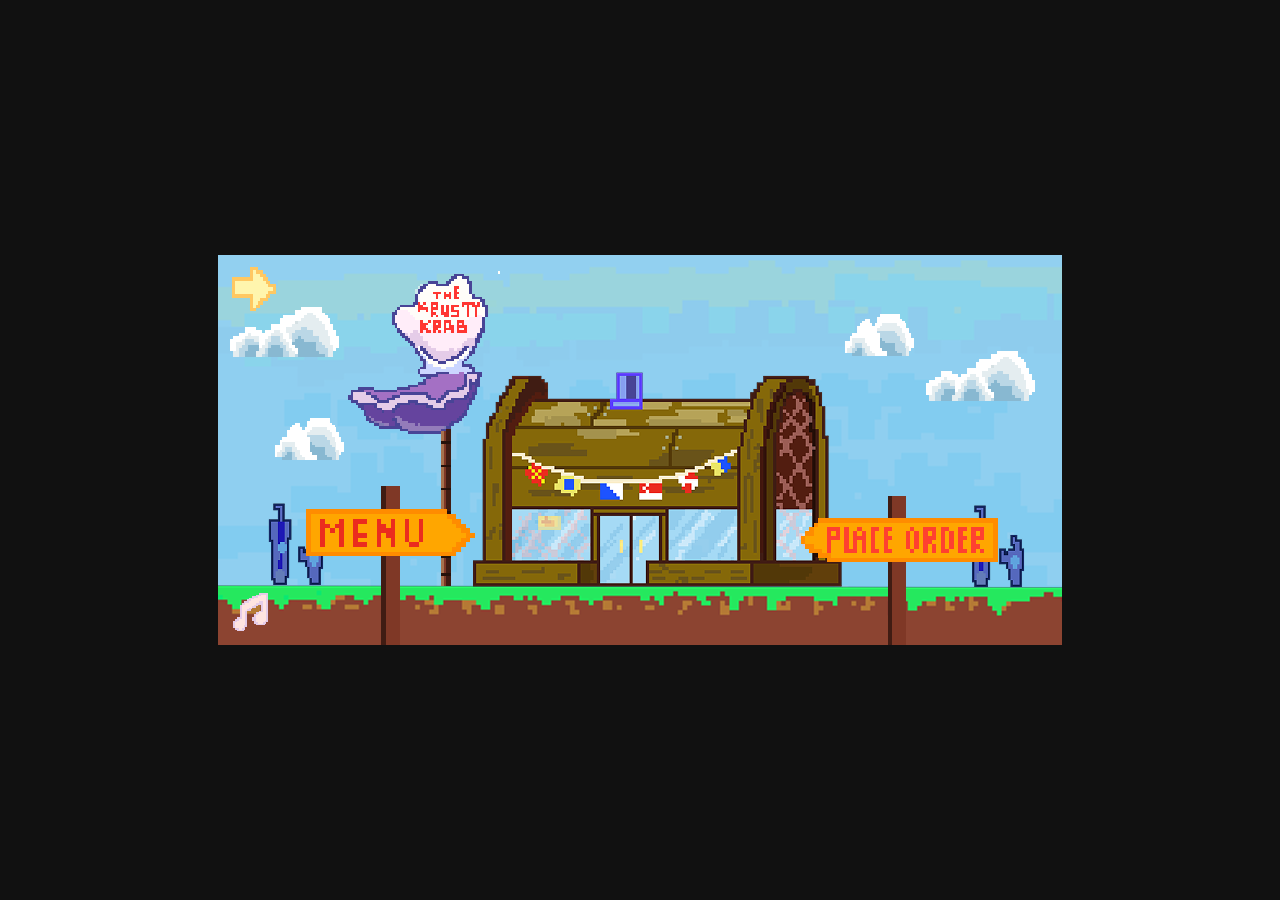
==== resto.html @ 87610225 "Initial commit" ====
<!doctype html>
<html lang="en">
  <head>
    <meta charset="UTF-8" />
<meta name="viewport" content="width=device-width, initial-scale=1, viewport-fit=cover">
    <title>Gaby Adventure</title>

    <!-- IMPORTANT: link your CSS here -->
    <link rel="stylesheet" href="./styles.css" />
  </head>

  <body>
    <div class="stage">
      <div class="game">
        <!-- Background -->
        <img class="bg" id="bgImg" src="./bg.png" alt="" />


        <!-- Non-interactive overlays -->
    
        <img class="obj resto nohit" src="./resto.png" alt="" />
        <img class="obj sign nohit" src="./sign.png" alt="" />

        <img class="obj cloud cloud1 nohit" src="./cloud1.png" />
        <img class="obj cloud cloud2 nohit" src="./cloud2.png" />
        <img class="obj cloud cloud3 nohit" src="./cloud3.png" />
        <img class="obj cloud cloud4 nohit" src="./cloud4.png" />

        <!-- Bubbles (spawn from pipe) -->
        <img class="obj bubble bubble2pc nohit" src="./bubble2pc.png" alt="" />
        <img class="obj bubble bubble3pc nohit" src="./bubble3pc.png" alt="" />
        <a href="index.html" class="obj back-arrow hit" aria-label="Back to home">
  <img src="./arrow_btn.png" alt="Back">
</a>

        <!-- Interactive overlays -->
        <a href="cookbook.html" class="obj menu hit" aria-label="Open cookbook">
          <img src="./menu.png" alt="Menu" />
        </a>


        <button class="obj place_order hit" id="orderBtn" type="button" aria-label="Place order">
          <img src="./place_order.png" alt="Place order" />
        </button>

        <!-- Music toggle button -->
        <button class="music-btn hit" id="musicBtn" aria-label="Toggle music">
        <img src="./music_icon.png" alt="Music" />
        </button>

        <audio id="bgm" src="./spongebob1.mp3" loop></audio>

      </div>
    </div>

    <!-- JS goes at the bottom of body -->
    <script>
    const musicBtn = document.getElementById("musicBtn");
    const bgm = document.getElementById("bgm");

    const tracks = [
        "./spongebob1.mp3",
        "./spongebob2.mp3"
    ];

    // 🎲 Pick a song ONCE per page refresh
    const chosenTrack = tracks[Math.floor(Math.random() * tracks.length)];
    bgm.src = chosenTrack;
    bgm.volume = 0.6;
    bgm.loop = true;

    let isPlaying = false;

    musicBtn.addEventListener("click", () => {
        if (!isPlaying) {
        bgm.play();
        } else {
        bgm.pause();
        }
        isPlaying = !isPlaying;
    });
    </script>

    <script>
    function getDublinHour() {
        const parts = new Intl.DateTimeFormat("en-GB", {
        timeZone: "Europe/Dublin",
        hour: "2-digit",
        hour12: false
        }).formatToParts(new Date());

        const hourStr = parts.find(p => p.type === "hour")?.value ?? "0";
        return parseInt(hourStr, 10);
    }

    function pickBgForDublin(hour) {
        // Simple time bands (adjust if you want)
        // Night: 20–5, Day: 6–16, Sunset: 17–19
        if (hour >= 20 || hour <= 5) return "./bg3.png";  // night
        if (hour >=16 && hour <= 19) return "./bg2.png"; // sunset
        return "./bg.png";                                 // day
    }

    function applyDublinBackground() {
    const hour = getDublinHour();
    const bgSrc = pickBgForDublin(hour);

    const bgImg = document.getElementById("bgImg");
    if (bgImg) bgImg.src = bgSrc;

    const clouds = document.querySelectorAll(".cloud");

    // Show clouds ONLY during day
    if (bgSrc === "./bg.png") {
    clouds.forEach(c => c.classList.remove("hidden"));
    } else {
    clouds.forEach(c => c.classList.add("hidden"));
    }

    }


    // Set once on load
    applyDublinBackground();

    // Optional: re-check every 5 minutes in case time band changes while page is open
    setInterval(applyDublinBackground, 5 * 60 * 1000);
    </script>




  </body>
</html>
---- styles.css ----
/* Reset */
html, body {
  height: 100%;
  overflow: hidden;
}


body {
  margin: 0;
  background: #111;
}

/* NEW: use your resized PNG figma coords */
.hearts-btn { left: 278px; top: 51px; width: 288px; height: 144px; z-index: 20; }
.resto-btn  { left: 313px; top: 207px; width: 232px; height: 77px;  z-index: 10; }

.hearts-btn img,
.resto-btn img {
  width: 100%;
  height: 100%;
  display: block;
  image-rendering: pixelated;
}

/* Back arrow on cookbook page */
.game.cookbook .back-arrow{
  left: 12px;
  top: 12px;
  width: 48px;   /* adjust if you want bigger/smaller */
  height: 48px;
  z-index: 999;
}

.game.cookbook .back-arrow img{
  width: 100%;
  height: 100%;
  display: block;
  image-rendering: pixelated;
}

/* Back arrow (shared) */
.back-arrow{
  position: absolute;
  left: 12px;
  top: 12px;
  width: 48px;
  height: 48px;
  z-index: 999;
}

.back-arrow img{
  width: 100%;
  height: 100%;
  display: block;
  image-rendering: pixelated;
}

/* Optional interaction */
.back-arrow:active{
  transform: scale(0.95);
}


.bg {
  z-index: 0;
}

.cloud1, .cloud2, .cloud3, .cloud4 {
  z-index: 1;
}

.resto, .sign {
  z-index: 3;   /* ABOVE clouds */
}

.menu, .place_order {
  z-index: 5;   /* ALWAYS on top */
}

.bubble {
  z-index: 2;   /* between clouds & house (optional) */
}






.game {
  position: relative;
  isolation: isolate;
  overflow: visible; /* IMPORTANT: keeps z-index layering inside .game predictable */
}

.hearts-btn { 
  z-index: 20 !important; 
}

.resto-btn  { 
  z-index: 10 !important; 
}


/* Default button style (keep only ONE .hit block) */
.hit {
  background: transparent;
  border: none;
  cursor: pointer;
  display: inline-block;   /* important */
}

.hit img {
  display: block;
  width: 100%;
  height: 100%;
  image-rendering: pixelated;
}




/* Every overlay must be absolute */
.obj {
  position: absolute;
  padding: 0;
  margin: 0;
}

/* Non-interactive */
.nohit {
  pointer-events: none;
  display: block;
  image-rendering: pixelated;
}

/* ---- RESTO page (landscape) ---- */
/* This applies when .game does NOT have class "hearts" */
.game:not(.hearts) {
  width: 844px;
  height: 390px;
  background: white;
}

/* Background image sizing ONLY for resto page */
.game:not(.hearts) .bg {
  position: absolute;
  left: 0;
  top: 0;
  width: 844px;
  height: 390px;
  display: block;
  z-index: 0;
  image-rendering: pixelated;
}

/* ---- HEARTS page (portrait) ---- */
.game.hearts {
  width: 390px;
  height: 844px;
  background: #f7eddc; /* fallback cream */
}

/* IMPORTANT: hearts backgrounds should NOT inherit 844x390 */
.game.hearts .bg {
  position: absolute;
  display: block;
  image-rendering: pixelated;
}

/* Your hearts layers */
.hearts-bg {
  left: -27px;
  top: -4px;
  width: 464px;
  height: 848px;
  z-index: 0;
}

.hearts-bg2 {
  left: -345px;
  top: 504px;
  width: 464px;
  height: 848px;
  z-index: 1;
}

/* Scroll area */
.scroll{
  position:absolute;
  left:-9px;
  top:128px;
  width:399px;
  height:649px;
  z-index:50;
}

/* Full scroll image */
.scroll-bg{
  position:absolute;
  inset:0;
  width:100%;
  height:100%;
  z-index:1;
  pointer-events:none;
  image-rendering:pixelated;
}

/* Text window — placed INSIDE the parchment */
.scroll-viewport{
  position:absolute;
  z-index:2;

  /* 🔥 THIS is the important part */
  left: 100px;      /* was 60px */
  top: 86px;       /* small tweak */
  width: 230px;    /* was 280px */
  height: 430px;   /* slightly smaller */

  overflow-y:auto;
  overflow-x:hidden;
  -webkit-overflow-scrolling:touch;

  /* optional: visual debug */
  /* background: rgba(255,0,0,0.05); */
}

.scroll-viewport::-webkit-scrollbar{ display:none; }

/* Text */
.letter-content p{
  margin:0 0 14px;
  font-size:14px;
  line-height:1.7;
  color:#5a3a2e;
  font-family:system-ui, -apple-system, Segoe UI, Arial;
    text-align: left;
  hyphens: auto;
}
.letter-content img.memory,
.letter-content video.memory{
  width: 100%;
  height: auto;
  display: block;
  margin: 14px 0 0;
  border-radius: 10px; /* optional */
}

/* Optional: video a bit more “card-like” */
.letter-content video.memory{
  background: #000;
}

.music-btn{
  position: absolute;
  left: 12px;
  bottom: 12px;

  width: 40px;
  height: 40px;

  background: transparent;
  border: none;
  padding: 0;
  cursor: pointer;

  z-index: 999;
}

.music-btn img{
  width: 100%;
  height: 100%;
  image-rendering: pixelated;
}

.arrow-btn{
  left: 328px;
  top: 777px;
  width: 62px;
  height: 46px;
  z-index: 999;
}

.arrow-btn img{
  width: 100%;
  height: 100%;
  display: block;
  image-rendering: pixelated;
}

/* Pipe spawn point: use YOUR figma X/Y as the base */
.bubble {
  left: 385px;   /* start near your bubble2pc X */
  top: 75px;     /* pick the pipe mouth Y (adjust if needed) */
  opacity: 0;
  transform: translateY(0) scale(1);
  animation: bubbleUp 1.8s linear infinite;
}

/* Alternate the two bubble sprites */
.bubble2pc {
  width: 49px;
  height: 49px;
  animation-delay: 0s;
}

.bubble3pc {
  width: 39px;
  height: 39px;
  animation-delay: 0.9s; /* half cycle so they take turns */
}

/* Bubble motion: rise up, drift slightly, fade out */
@keyframes bubbleUp {
  0% {
    opacity: 0;
    transform: translate(0, 12px) scale(0.9);
  }
  10% {
    opacity: 1;
  }
  60% {
    opacity: 0.95;
  }
  100% {
    opacity: 0;
    transform: translate(18px, -110px) scale(1.15);
  }
}

.cloud1, .cloud2, .cloud3, .cloud4 {
  animation: driftRight linear infinite;
  will-change: transform, opacity;
}



.cloud1 { animation-duration: 14s; animation-delay: -5s; }
.cloud2 { animation-duration: 11s; animation-delay: -7s; }
.cloud3 { animation-duration: 13s; animation-delay: -9s; }
.cloud4 { animation-duration: 20s; animation-delay: -11s; }


/* Move right and wrap back left */
@keyframes driftRight {
  0%   { transform: translateX(-400px); opacity: 0; }
  8%   { opacity: 1; }
  92%  { opacity: 1; }
  100% { transform: translateX(1200px); opacity: 0; }
}

.cloud {
  transition: opacity 1.2s ease;
}
.cloud.hidden { display: none; }



.ui {
  position: absolute;
  z-index: 999;           /* always above everything */
  pointer-events: auto;
  image-rendering: pixelated;
}


/* ---- COOKBOOK page (same as resto size) ---- */
.game.cookbook{
  width: 844px;
  height: 390px;
  background: white;
  position: relative;
  overflow: visible;
}

.game.cookbook .cookbook-bg{
  position: absolute;
  left: 0px;     /* you said X0 */
  top: -5px;     /* you said Y-5 */
  width: 861px;  /* you said W861 */
  height: 395px; /* you said H395 */
  image-rendering: pixelated;
  z-index: 0;
}

/* All recipe buttons */
.game.cookbook .recipe-btn{
  position: absolute;
  z-index: 10;
  display: block;
}

.game.cookbook .recipe-btn img{
  width: 100%;
  height: 100%;
  display: block;
  image-rendering: pixelated;
}


/* --- Positions from your Figma screenshots --- */
/* EASY column */
.bibimbap{ left: 2px;   top: 186px; width: 154px; height: 28px; }
.creamymushroom { left: 4px;   top: 227px; width: 152px; height: 32px; }
.creamykale{ left: 21px; top: 269px; width: 135px; height: 34px; }
.misosoup{ left: 40px; top: 312px; width: 116px; height: 35px; }
.tomatoegg{ left: 44px; top: 136px; width: 112px; height: 41px; } /* you labeled miso as 7th but screenshot shows this position */

/* MED column */
.eggdrop{ left: 173px; top: 136px; width: 137px; height: 41px; }
.kimchifriedrice{ left: 173px; top: 186px; width: 137px; height: 41px; }
.mapotofu{ left: 350px; top: 136px; width: 143px; height: 43px; }
/* MED column – remaining recipes */
.beefonion{
  left: 350px;
  top: 191px;
  width: 145px;
  height: 43px;
}

.japcurry{
  left: 350px;
  top: 243px;
  width: 143px;
  height: 43px;
}

/* ---- HOW TO COOK pages ---- */
.game.howto{
  width: 844px;
  height: 390px;
  background: #fff;
  position: relative;
  overflow: visible;
}

/* the template image */
.howtocook-bg{
  position: absolute;
  left: 29px;
  top: -5px;
  width: 766px;
  height: 408px;
  image-rendering: pixelated;
  z-index: 0;
  pointer-events: none;
}

/* content sits on top */
.howto-content{
  position: absolute;
  left: 29px;
  top: -5px;
  width: 766px;
  height: 408px;
  z-index: 2;
  box-sizing: border-box;
  font-family: system-ui, -apple-system, Segoe UI, Arial;
  color: #6b4b3b;
}

/* two columns inside the template */
.howto-grid{
  position: absolute;
  left: 0;
  top: 0;
  width: 766px;
  display: grid;
  grid-template-columns: 1fr 1fr;
  column-gap: 28px;

  padding: 70px 40px 30px;
  box-sizing: border-box;
}


/* Scroll only inside the recipe body area */
.ingredients,
.instructions{
  margin-top: 12px;
  height: 270px;          /* 👈 controls the scroll window height */
  overflow-y: auto;
  overflow-x: hidden;
  -webkit-overflow-scrolling: touch;
}

.ingredients{
  margin-left: 14px;
  padding-right: 6px;
}

.instructions{
  margin-left: 25px;
  padding-right: 6px;
}

.instructions ol{
  list-style-position: outside;
  counter-reset: list-item;
}

.instructions ol.steps{
  list-style: none;        /* turn off default numbering */
  padding-left: 0;
  margin: 0;
  counter-reset: step;
}

.instructions ol.steps > li{
  counter-increment: step;
  display: block;
  margin: 0 0 10px;
  line-height: 1.5;
  font-size: 14px;
}

/* the number */
.instructions ol.steps > li::before{
  content: counter(step) ". ";
  font-variant-numeric: tabular-nums;
}

.ingredients::-webkit-scrollbar,
.instructions::-webkit-scrollbar { display: none; }
.ingredients, .instructions { scrollbar-width: none; }

/* checkbox rows */
.ing-item{
  display: flex;
  align-items: flex-start;
  gap: 10px;
  margin: 0 0 10px;
  font-size: 14px;
  line-height: 1.4;
}

.ing-item input{
  margin-top: 2px;
  transform: scale(1.1);
}

/* numbered list */
.instructions ol{
  margin: 0;
  padding-left: 18px;
}

.instructions li{
  margin: 0 0 10px;
  font-size: 14px;
  line-height: 1.5;
}

/* optional back button */
.back-btn{
  position: absolute;
  left: 12px;
  top: 12px;
  width: 48px;
  height: 48px;
  z-index: 999;
}
.back-btn img{
  width: 100%;
  height: 100%;
  display: block;
  image-rendering: pixelated;
}

/* ===============================
   AUTO-SCALE GAME TO FIT SCREEN
   =============================== */
/* ===============================
   AUTO-SCALE GAME TO FIT SCREEN
   (SAFE, CROSS-BROWSER)
   =============================== */

html, body {
  height: 100%;
  margin: 0;
}

body{
  background:#111;
  overflow:hidden;
}

/* ===============================
   AUTO-SCALE GAME TO FIT SCREEN
   (SAFE, CROSS-BROWSER)
   =============================== */

html, body {
  height: 100%;
  margin: 0;
}

body{
  background:#111;
  overflow:hidden;
}

.stage{
  width:100vw;
  height:100vh;     /* fallback */
  height:100dvh;    /* mobile-safe */
  display:flex;
  align-items:center;
  justify-content:center;
  overflow:hidden;
}

/* default = landscape pages */
.game{
  --w: 850px;
  --h: 390px;

  width: var(--w);
  height: var(--h);

  /* compute scale safely */
  --s: min(1, calc(100vw / var(--w)), calc(100dvh / var(--h)));

  transform: scale(var(--s));
  transform-origin: center;
}

/* portrait hearts page */
.game.hearts{
  --w: 390px;
  --h: 844px;
}



/* Optional arrow placement (use your earlier arrow coords if you want) */
.game.cookbook .arrow-btn{
  left: 328px;
  top: 777px;
  width: 62px;
  height: 46px;
  z-index: 999;
}
.game.cookbook .arrow-btn img{
  width: 100%;
  height: 100%;
  display: block;
  image-rendering: pixelated;
}



/* ---- Your Figma placements ---- */
.place_order { left: 565px; top: 215px; width: 219px; height: 219px; }

.cloud4 { left: 696px; top: 66px;  width: 148px; height: 148px; }
.cloud1 { left: 0px;   top: 22px;  width: 148px; height: 148px; }
.cloud3 { left: 595px; top: 34px;  width: 123px; height: 123px; }
.cloud2 { left: 25px;  top: 138px; width: 123px; height: 123px; }
.resto  {left: 255px; top: 20px; width: 375px; height: 372px;}
.sign   {left: 45px; top: 16px; width: 240px; height: 315px;}
.menu   { left: 51px;  top: 203px; width: 234px; height: 234px; }
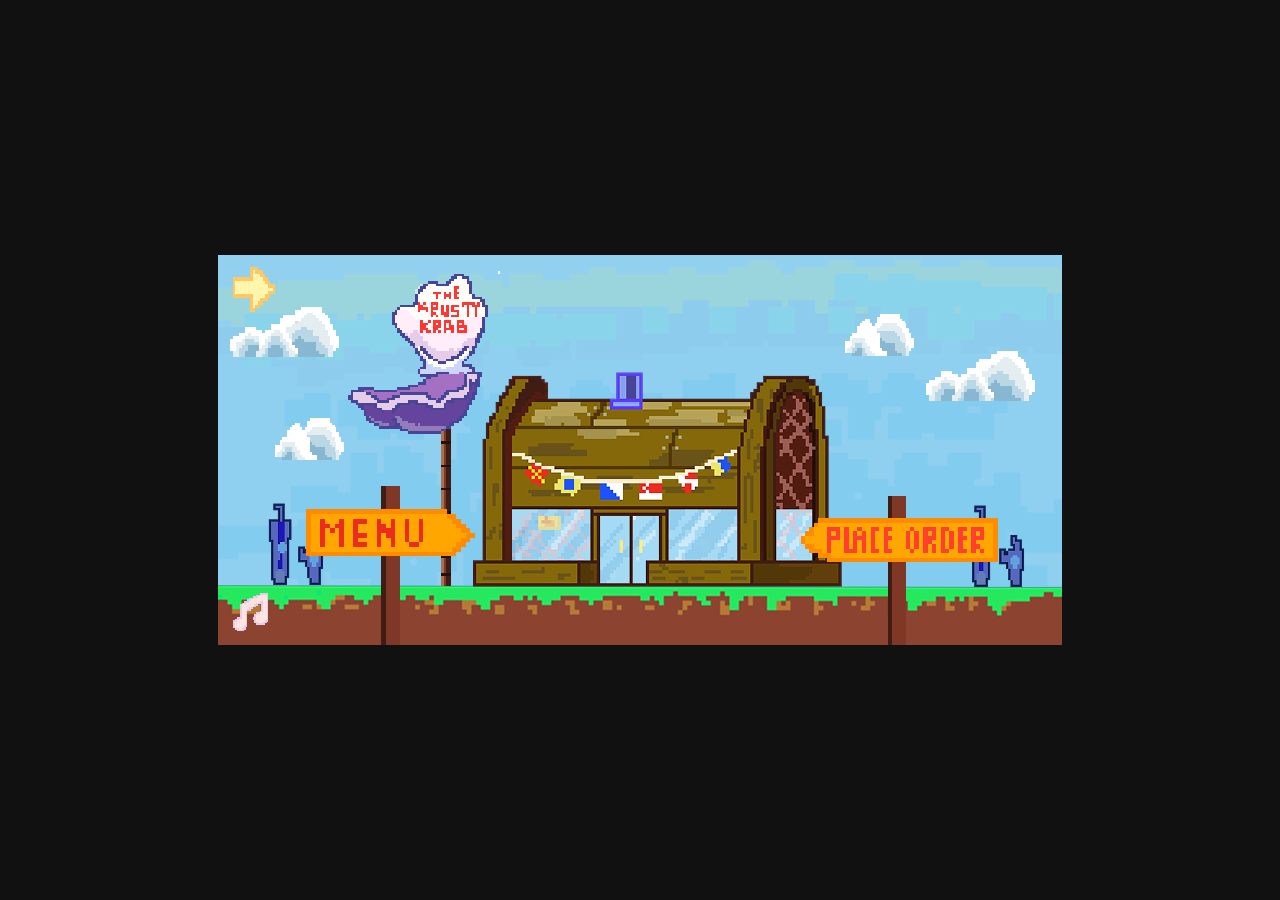
==== commit bfff5e2c: "Fix mobile clipping / layout" ====
--- a/resto.html
+++ b/resto.html
@@ -11,47 +11,46 @@
 
   <body>
     <div class="stage">
-      <div class="game">
-        <!-- Background -->
-        <img class="bg" id="bgImg" src="./bg.png" alt="" />
+ <div class="game resto-page">
 
+  <!-- Background -->
+  <img class="bg" id="bgImg" src="./bg.png" alt="" />
 
-        <!-- Non-interactive overlays -->
-    
-        <img class="obj resto nohit" src="./resto.png" alt="" />
-        <img class="obj sign nohit" src="./sign.png" alt="" />
+  <!-- Stuff that should stay clipped to the 844×390 frame -->
+  <img class="obj resto nohit" src="./resto.png" alt="" />
+  <img class="obj sign nohit" src="./sign.png" alt="" />
 
-        <img class="obj cloud cloud1 nohit" src="./cloud1.png" />
-        <img class="obj cloud cloud2 nohit" src="./cloud2.png" />
-        <img class="obj cloud cloud3 nohit" src="./cloud3.png" />
-        <img class="obj cloud cloud4 nohit" src="./cloud4.png" />
+  <img class="obj cloud cloud1 nohit" src="./cloud1.png" />
+  <img class="obj cloud cloud2 nohit" src="./cloud2.png" />
+  <img class="obj cloud cloud3 nohit" src="./cloud3.png" />
+  <img class="obj cloud cloud4 nohit" src="./cloud4.png" />
 
-        <!-- Bubbles (spawn from pipe) -->
-        <img class="obj bubble bubble2pc nohit" src="./bubble2pc.png" alt="" />
-        <img class="obj bubble bubble3pc nohit" src="./bubble3pc.png" alt="" />
-        <a href="index.html" class="obj back-arrow hit" aria-label="Back to home">
-  <img src="./arrow_btn.png" alt="Back">
-</a>
+  <img class="obj bubble bubble2pc nohit" src="./bubble2pc.png" alt="" />
+  <img class="obj bubble bubble3pc nohit" src="./bubble3pc.png" alt="" />
 
-        <!-- Interactive overlays -->
-        <a href="cookbook.html" class="obj menu hit" aria-label="Open cookbook">
-          <img src="./menu.png" alt="Menu" />
-        </a>
+  <!-- ✅ SAFE LAYER: UI / buttons -->
+  <div class="safe-layer">
+    <a href="index.html" class="obj back-arrow hit" aria-label="Back to home">
+      <img src="./arrow_btn.png" alt="Back">
+    </a>
 
+    <a href="cookbook.html" class="obj menu hit" aria-label="Open cookbook">
+      <img src="./menu.png" alt="Menu" />
+    </a>
 
-        <button class="obj place_order hit" id="orderBtn" type="button" aria-label="Place order">
-          <img src="./place_order.png" alt="Place order" />
-        </button>
+    <button class="obj place_order hit" id="orderBtn" type="button" aria-label="Place order">
+      <img src="./place_order.png" alt="Place order" />
+    </button>
 
-        <!-- Music toggle button -->
-        <button class="music-btn hit" id="musicBtn" aria-label="Toggle music">
-        <img src="./music_icon.png" alt="Music" />
-        </button>
+    <button class="music-btn hit" id="musicBtn" aria-label="Toggle music">
+      <img src="./music_icon.png" alt="Music" />
+    </button>
+  </div>
 
-        <audio id="bgm" src="./spongebob1.mp3" loop></audio>
+  <audio id="bgm" src="./spongebob1.mp3" loop></audio>
 
-      </div>
-    </div>
+</div>
+
 
     <!-- JS goes at the bottom of body -->
     <script>
--- a/styles.css
+++ b/styles.css
@@ -89,8 +89,17 @@
 .game {
   position: relative;
   isolation: isolate;
-  overflow: visible; /* IMPORTANT: keeps z-index layering inside .game predictable */
-}
+  overflow: hidden; /* IMPORTANT: keeps z-index layering inside .game predictable */
+}
+
+/* UI renders safely without letting clouds spill outside */
+.game .safe-layer{
+  position: absolute;
+  inset: 0;
+  overflow: visible;
+  z-index: 999; /* keep UI above */
+}
+
 
 .hearts-btn { 
   z-index: 20 !important; 
